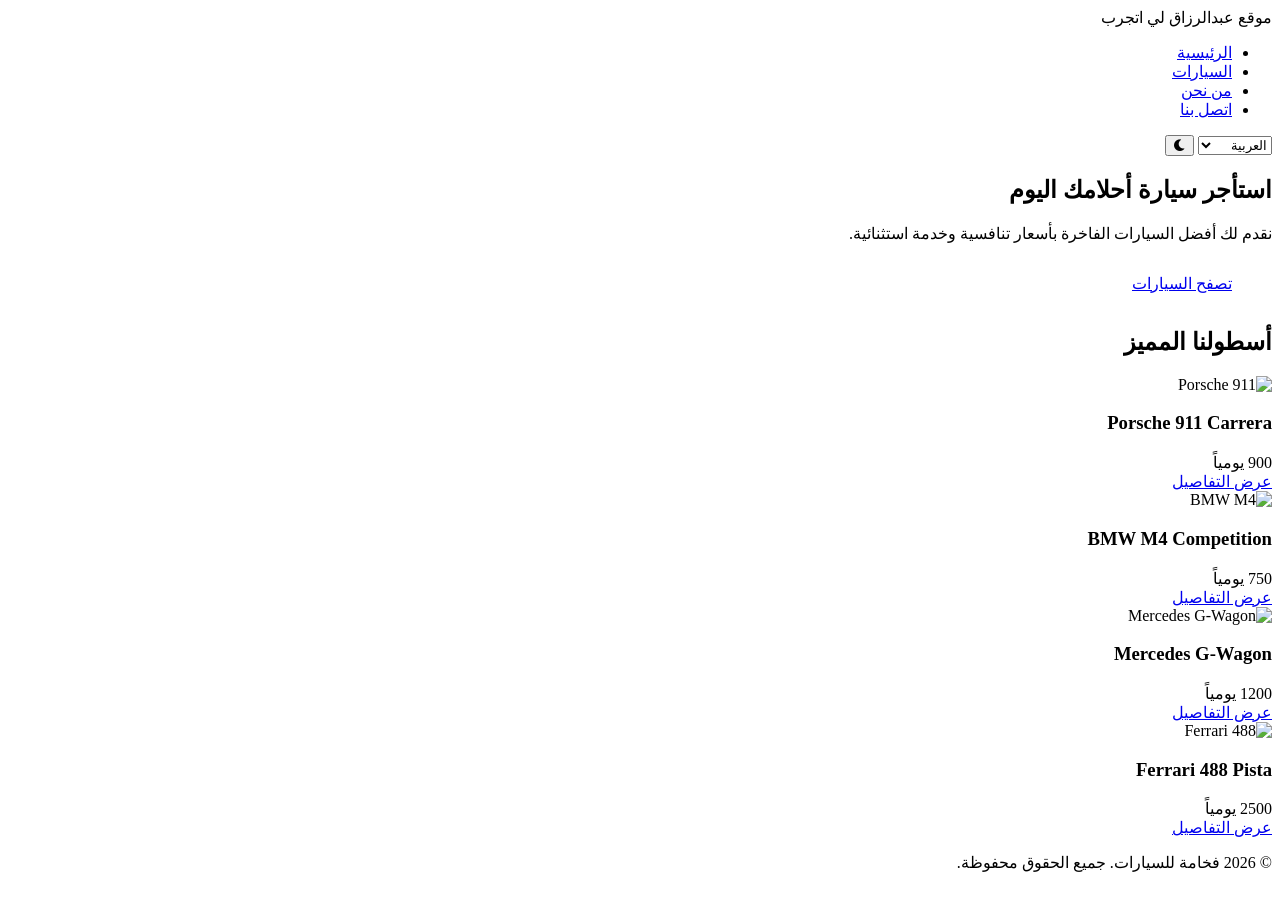
==== index.html @ 9ee021ee "Add files via upload" ====
<!DOCTYPE html>
<html lang="ar" dir="rtl">
<head>
    <meta charset="UTF-8">
    <meta name="viewport" content="width=device-width, initial-scale=1.0">
    <title> موقع عبدالرزاق لي اتجرب | wab abderazak for test </title>
    <!-- Google Fonts -->
    <link href="https://fonts.googleapis.com/css2?family=Cairo:wght@400;700;800&family=Inter:wght@400;600;800&display=swap" rel="stylesheet">
    <!-- Font Awesome for Icons -->
    <link rel="stylesheet" href="https://cdnjs.cloudflare.com/ajax/libs/font-awesome/6.0.0/css/all.min.css">
    <link rel="stylesheet" href="css/style.css">
</head>
<body>

    <!-- Header -->
    <header>
        <div class="container">
            <nav>
                <div class="logo" data-i18n="logo">  موقع عبدالرزاق لي اتجرب </div>
                <ul class="nav-links">
                    <li><a href="index.html" data-i18n="home">الرئيسية</a></li>
                    <li><a href="#fleet" data-i18n="cars">السيارات</a></li>
                    <li><a href="#" data-i18n="about">من نحن</a></li>
                    <li><a href="#" data-i18n="contact">اتصل بنا</a></li>
                </ul>
                <div class="controls">
                    <select id="lang-select" class="lang-select">
                        <option value="ar">العربية</option>
                        <option value="en">English</option>
                        <option value="fr">Français</option>
                    </select>
                    <button id="theme-toggle" class="btn-icon">
                        <i id="theme-icon" class="fas fa-moon"></i>
                    </button>
                </div>
            </nav>
        </div>
    </header>

    <!-- Hero Section -->
    <section class="hero">
        <div class="container">
            <h1 data-i18n="hero_title">استأجر سيارة أحلامك اليوم</h1>
            <p data-i18n="hero_subtitle">نقدم لك أفضل السيارات الفاخرة بأسعار تنافسية وخدمة استثنائية.</p>
            <a href="#fleet" class="btn-details" style="display: inline-block; width: auto; padding: 15px 40px;" data-i18n="browse_cars">تصفح السيارات</a>
        </div>
    </section>

    <!-- Car Fleet Section -->
    <section id="fleet" class="container">
        <div class="section-title">
            <h2 data-i18n="our_fleet">أسطولنا المميز</h2>
        </div>

        <div class="car-grid">
            <!-- Car 1 -->
            <div class="car-card">
                <img src="https://images.unsplash.com/photo-1503376780353-7e6692767b70?auto=format&fit=crop&q=80&w=800" alt="Porsche 911" class="car-image">
                <div class="car-info">
                    <h3>Porsche 911 Carrera</h3>
                    <div class="car-price">900 <span data-i18n="per_day">يومياً</span></div>
                    <a href="car-details-1.html" class="btn-details" data-i18n="view_details">عرض التفاصيل</a>
                </div>
            </div>

            <!-- Car 2 -->
            <div class="car-card">
                <img src="https://images.unsplash.com/photo-1555215695-3004980ad54e?auto=format&fit=crop&q=80&w=800" alt="BMW M4" class="car-image">
                <div class="car-info">
                    <h3>BMW M4 Competition</h3>
                    <div class="car-price">750 <span data-i18n="per_day">يومياً</span></div>
                    <a href="car-details-2.html" class="btn-details" data-i18n="view_details">عرض التفاصيل</a>
                </div>
            </div>

            <!-- Car 3 -->
            <div class="car-card">
                <img src="https://images.unsplash.com/photo-1614164185128-e4ec99c436d7?auto=format&fit=crop&q=80&w=800" alt="Mercedes G-Wagon" class="car-image">
                <div class="car-info">
                    <h3>Mercedes G-Wagon</h3>
                    <div class="car-price">1200 <span data-i18n="per_day">يومياً</span></div>
                    <a href="car-details-3.html" class="btn-details" data-i18n="view_details">عرض التفاصيل</a>
                </div>
            </div>

            <!-- Car 4 -->
            <div class="car-card">
                <img src="https://images.unsplash.com/photo-1583121274602-3e2820c69888?auto=format&fit=crop&q=80&w=800" alt="Ferrari 488" class="car-image">
                <div class="car-info">
                    <h3>Ferrari 488 Pista</h3>
                    <div class="car-price">2500 <span data-i18n="per_day">يومياً</span></div>
                    <a href="car-details-4.html" class="btn-details" data-i18n="view_details">عرض التفاصيل</a>
                </div>
            </div>
        </div>
    </section>

    <!-- Footer -->
    <footer>
        <div class="container">
            <p data-i18n="copyright">© 2026 فخامة للسيارات. جميع الحقوق محفوظة.</p>
        </div>
    </footer>

    <script src="js/script.js"></script>
</body>
</html>
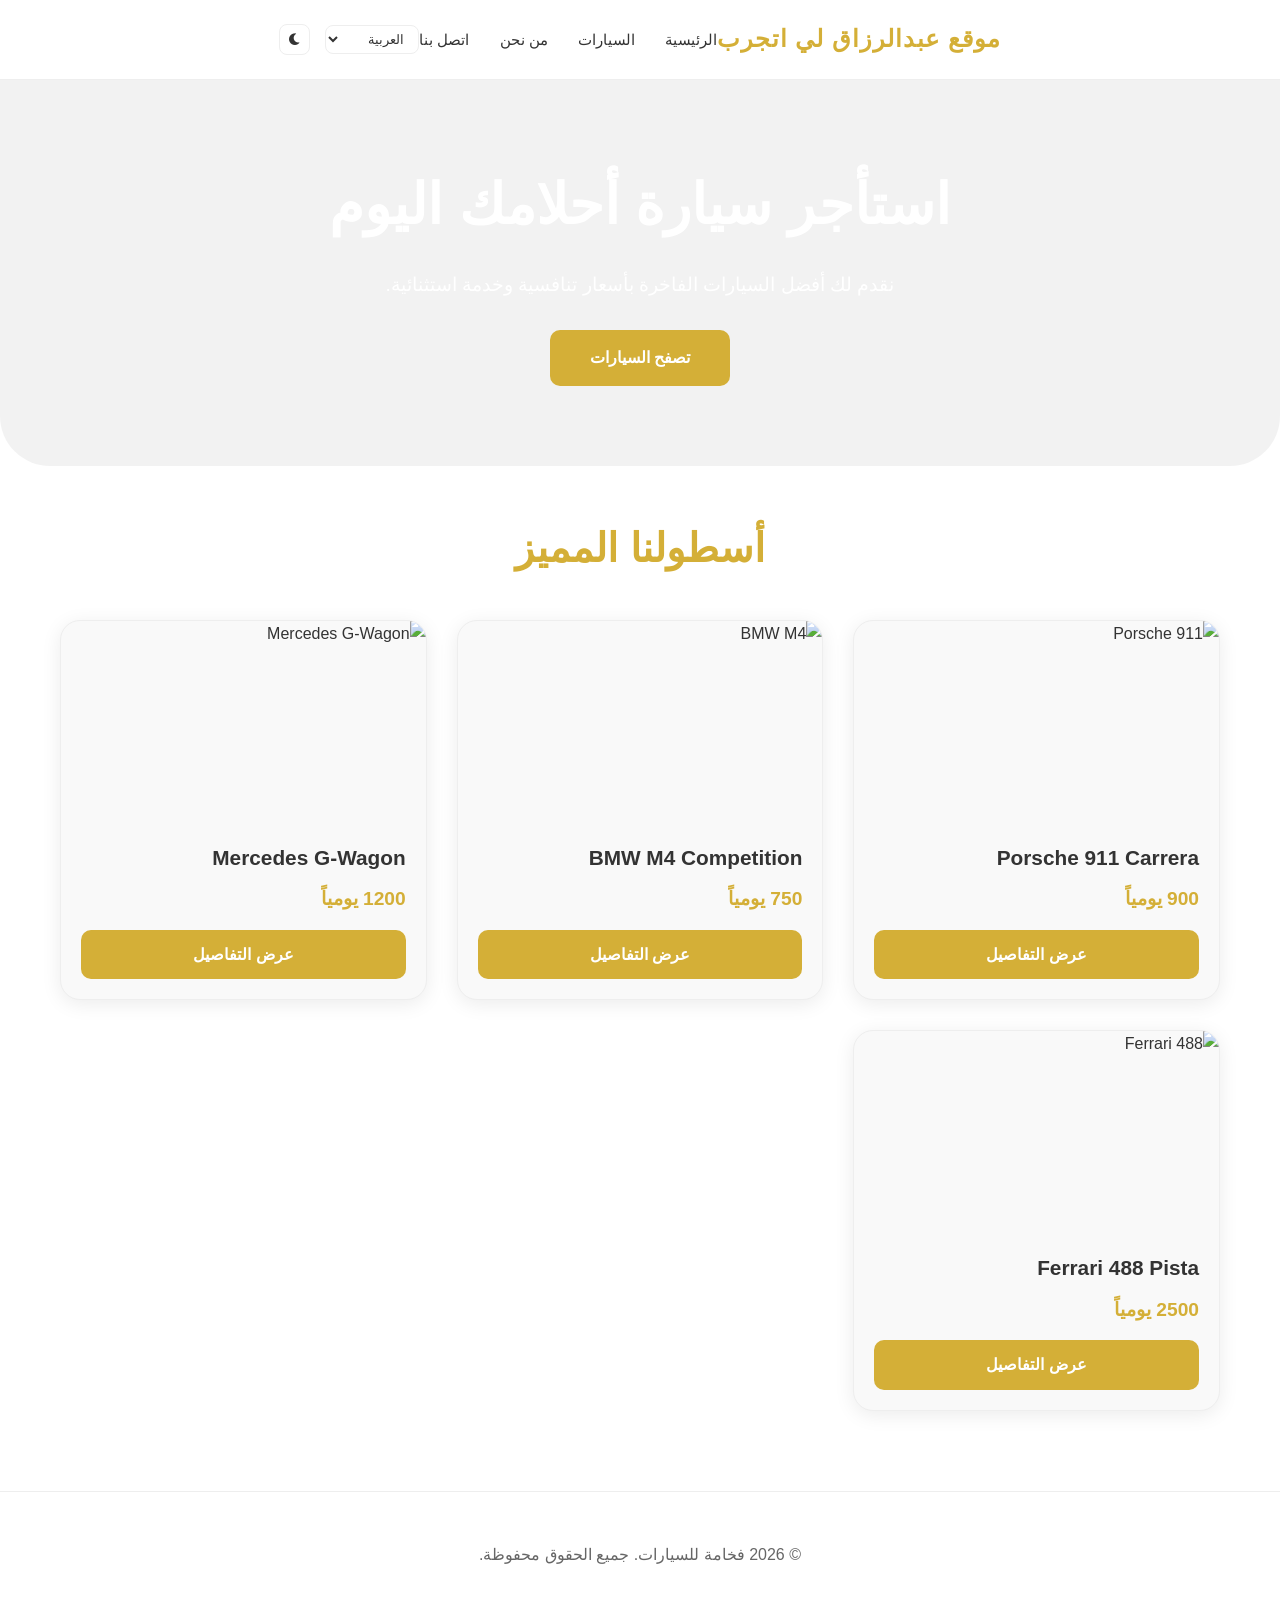
==== commit 3f9adadf: "Update index.html" ====
--- a/index.html
+++ b/index.html
@@ -8,7 +8,7 @@
     <link href="https://fonts.googleapis.com/css2?family=Cairo:wght@400;700;800&family=Inter:wght@400;600;800&display=swap" rel="stylesheet">
     <!-- Font Awesome for Icons -->
     <link rel="stylesheet" href="https://cdnjs.cloudflare.com/ajax/libs/font-awesome/6.0.0/css/all.min.css">
-    <link rel="stylesheet" href="css/style.css">
+    <link rel="stylesheet" href="style.css">
 </head>
 <body>
 
--- a/style.css
+++ b/style.css
@@ -0,0 +1,395 @@
+/* 
+   Modern Car Rental CSS
+   Author: Manus
+   Description: Responsive design, Dark/Light mode support, RTL/LTR support
+*/
+
+:root {
+    /* Light Mode Colors */
+    --primary-color: #d4af37; /* Luxury Gold */
+    --secondary-color: #1a1a1a;
+    --bg-color: #ffffff;
+    --card-bg: #f9f9f9;
+    --text-color: #333333;
+    --text-muted: #666666;
+    --border-color: #eeeeee;
+    --shadow: 0 4px 20px rgba(0, 0, 0, 0.08);
+    --transition: all 0.3s ease;
+    --header-height: 80px;
+}
+
+[data-theme="dark"] {
+    /* Dark Mode Colors */
+    --bg-color: #0f0f0f;
+    --card-bg: #1e1e1e;
+    --text-color: #f5f5f5;
+    --text-muted: #aaaaaa;
+    --border-color: #333333;
+    --shadow: 0 4px 20px rgba(0, 0, 0, 0.4);
+}
+
+* {
+    margin: 0;
+    padding: 0;
+    box-sizing: border-box;
+}
+
+body {
+    font-family: 'Inter', 'Cairo', sans-serif;
+    background-color: var(--bg-color);
+    color: var(--text-color);
+    line-height: 1.6;
+    transition: background-color 0.3s, color 0.3s;
+    overflow-x: hidden;
+}
+
+[dir="rtl"] body {
+    font-family: 'Cairo', sans-serif;
+}
+
+a {
+    text-decoration: none;
+    color: inherit;
+}
+
+ul {
+    list-style: none;
+}
+
+img {
+    max-width: 100%;
+    display: block;
+}
+
+.container {
+    max-width: 1200px;
+    margin: 0 auto;
+    padding: 0 20px;
+}
+
+/* Header & Navigation */
+header {
+    height: var(--header-height);
+    background-color: var(--bg-color);
+    border-bottom: 1px solid var(--border-color);
+    position: sticky;
+    top: 0;
+    z-index: 1000;
+    display: flex;
+    align-items: center;
+    transition: var(--transition);
+}
+
+nav {
+    display: flex;
+    justify-content: space-between;
+    align-items: center;
+    width: 100%;
+}
+
+.logo {
+    font-size: 1.5rem;
+    font-weight: 800;
+    color: var(--primary-color);
+    text-transform: uppercase;
+    letter-spacing: 1px;
+}
+
+.nav-links {
+    display: flex;
+    gap: 30px;
+    align-items: center;
+}
+
+.nav-links a {
+    font-weight: 500;
+    font-size: 0.95rem;
+    transition: var(--transition);
+}
+
+.nav-links a:hover {
+    color: var(--primary-color);
+}
+
+.controls {
+    display: flex;
+    gap: 15px;
+    align-items: center;
+}
+
+.btn-icon {
+    background: none;
+    border: 1px solid var(--border-color);
+    color: var(--text-color);
+    padding: 8px;
+    border-radius: 8px;
+    cursor: pointer;
+    display: flex;
+    align-items: center;
+    justify-content: center;
+    transition: var(--transition);
+}
+
+.btn-icon:hover {
+    background-color: var(--card-bg);
+    border-color: var(--primary-color);
+}
+
+.lang-select {
+    background: none;
+    border: 1px solid var(--border-color);
+    color: var(--text-color);
+    padding: 5px 10px;
+    border-radius: 8px;
+    cursor: pointer;
+    font-family: inherit;
+    outline: none;
+}
+
+/* Hero Section */
+.hero {
+    padding: 80px 0;
+    text-align: center;
+    background: linear-gradient(rgba(0,0,0,0.05), rgba(0,0,0,0.05)), url('https://images.unsplash.com/photo-1492144534655-ae79c964c9d7?auto=format&fit=crop&q=80&w=1920') center/cover;
+    color: white;
+    margin-bottom: 50px;
+    border-radius: 0 0 50px 50px;
+}
+
+[data-theme="dark"] .hero {
+    background: linear-gradient(rgba(0,0,0,0.6), rgba(0,0,0,0.6)), url('https://images.unsplash.com/photo-1492144534655-ae79c964c9d7?auto=format&fit=crop&q=80&w=1920') center/cover;
+}
+
+.hero h1 {
+    font-size: 3.5rem;
+    margin-bottom: 20px;
+    font-weight: 800;
+}
+
+.hero p {
+    font-size: 1.2rem;
+    max-width: 600px;
+    margin: 0 auto 30px;
+}
+
+/* Car Grid */
+.section-title {
+    text-align: center;
+    margin-bottom: 40px;
+}
+
+.section-title h2 {
+    font-size: 2.5rem;
+    color: var(--primary-color);
+}
+
+.car-grid {
+    display: grid;
+    grid-template-columns: repeat(auto-fill, minmax(300px, 1fr));
+    gap: 30px;
+    margin-bottom: 80px;
+}
+
+.car-card {
+    background-color: var(--card-bg);
+    border-radius: 20px;
+    overflow: hidden;
+    box-shadow: var(--shadow);
+    transition: var(--transition);
+    border: 1px solid var(--border-color);
+}
+
+.car-card:hover {
+    transform: translateY(-10px);
+    border-color: var(--primary-color);
+}
+
+.car-image {
+    width: 100%;
+    height: 200px;
+    object-fit: cover;
+}
+
+.car-info {
+    padding: 20px;
+}
+
+.car-info h3 {
+    font-size: 1.3rem;
+    margin-bottom: 10px;
+}
+
+.car-price {
+    color: var(--primary-color);
+    font-weight: 700;
+    font-size: 1.2rem;
+    margin-bottom: 15px;
+}
+
+.btn-details {
+    display: block;
+    width: 100%;
+    text-align: center;
+    padding: 12px;
+    background-color: var(--primary-color);
+    color: white;
+    border-radius: 10px;
+    font-weight: 600;
+    transition: var(--transition);
+}
+
+.btn-details:hover {
+    background-color: #b8962d;
+}
+
+/* Detail Page */
+.detail-container {
+    display: grid;
+    grid-template-columns: 1fr 1fr;
+    gap: 50px;
+    padding: 50px 0;
+}
+
+.gallery-grid {
+    display: grid;
+    grid-template-columns: 1fr 1fr;
+    gap: 15px;
+}
+
+.gallery-item {
+    cursor: pointer;
+    border-radius: 15px;
+    overflow: hidden;
+    height: 150px;
+}
+
+.gallery-item:first-child {
+    grid-column: span 2;
+    height: 350px;
+}
+
+.gallery-item img {
+    width: 100%;
+    height: 100%;
+    object-fit: cover;
+    transition: var(--transition);
+}
+
+.gallery-item:hover img {
+    transform: scale(1.05);
+}
+
+.specs-grid {
+    display: grid;
+    grid-template-columns: 1fr 1fr;
+    gap: 20px;
+    margin: 30px 0;
+}
+
+.spec-item {
+    background-color: var(--card-bg);
+    padding: 15px;
+    border-radius: 12px;
+    border: 1px solid var(--border-color);
+}
+
+.spec-label {
+    font-size: 0.85rem;
+    color: var(--text-muted);
+    display: block;
+}
+
+.spec-value {
+    font-weight: 600;
+}
+
+.booking-card {
+    background-color: var(--card-bg);
+    padding: 30px;
+    border-radius: 20px;
+    border: 1px solid var(--border-color);
+    box-shadow: var(--shadow);
+}
+
+.whatsapp-btn {
+    display: flex;
+    align-items: center;
+    justify-content: center;
+    gap: 10px;
+    background-color: #25d366;
+    color: white;
+    padding: 15px;
+    border-radius: 12px;
+    font-weight: 700;
+    margin-top: 20px;
+    transition: var(--transition);
+}
+
+.whatsapp-btn:hover {
+    background-color: #128c7e;
+    transform: scale(1.02);
+}
+
+.back-btn {
+    display: inline-block;
+    margin-top: 20px;
+    color: var(--text-muted);
+    font-weight: 500;
+}
+
+/* Lightbox */
+.lightbox {
+    position: fixed;
+    top: 0;
+    left: 0;
+    width: 100%;
+    height: 100%;
+    background: rgba(0,0,0,0.9);
+    display: none;
+    justify-content: center;
+    align-items: center;
+    z-index: 2000;
+}
+
+.lightbox img {
+    max-width: 90%;
+    max-height: 80%;
+    border-radius: 10px;
+}
+
+.lightbox-close {
+    position: absolute;
+    top: 30px;
+    right: 30px;
+    color: white;
+    font-size: 2rem;
+    cursor: pointer;
+}
+
+/* Footer */
+footer {
+    padding: 50px 0;
+    text-align: center;
+    border-top: 1px solid var(--border-color);
+    margin-top: 50px;
+    color: var(--text-muted);
+}
+
+/* Responsive */
+@media (max-width: 992px) {
+    .detail-container {
+        grid-template-columns: 1fr;
+    }
+    .hero h1 {
+        font-size: 2.5rem;
+    }
+}
+
+@media (max-width: 768px) {
+    .nav-links {
+        display: none; /* Mobile menu logic can be added */
+    }
+    .hero {
+        padding: 60px 20px;
+    }
+}
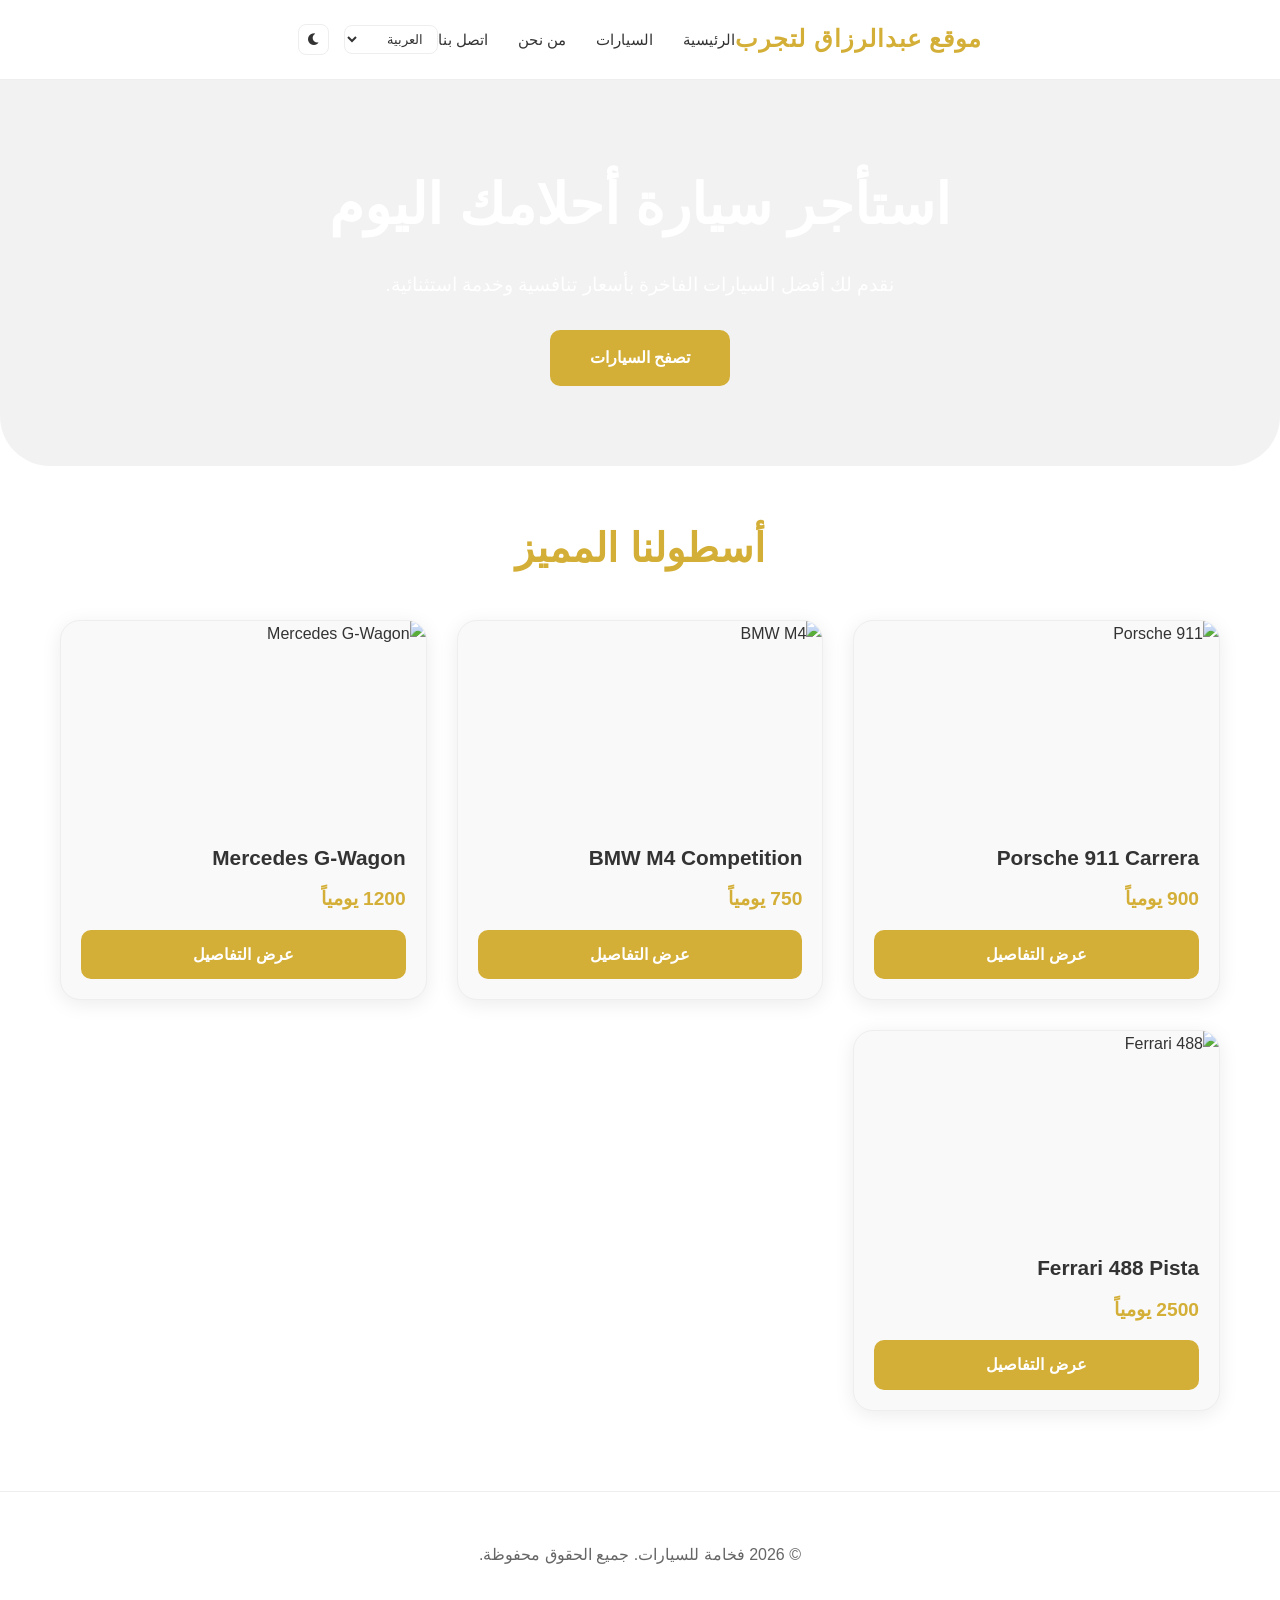
==== commit 8610e04a: "Update index.html" ====
--- a/index.html
+++ b/index.html
@@ -102,6 +102,6 @@
         </div>
     </footer>
 
-    <script src="js/script.js"></script>
+    <script src="script.js"></script>
 </body>
 </html>
